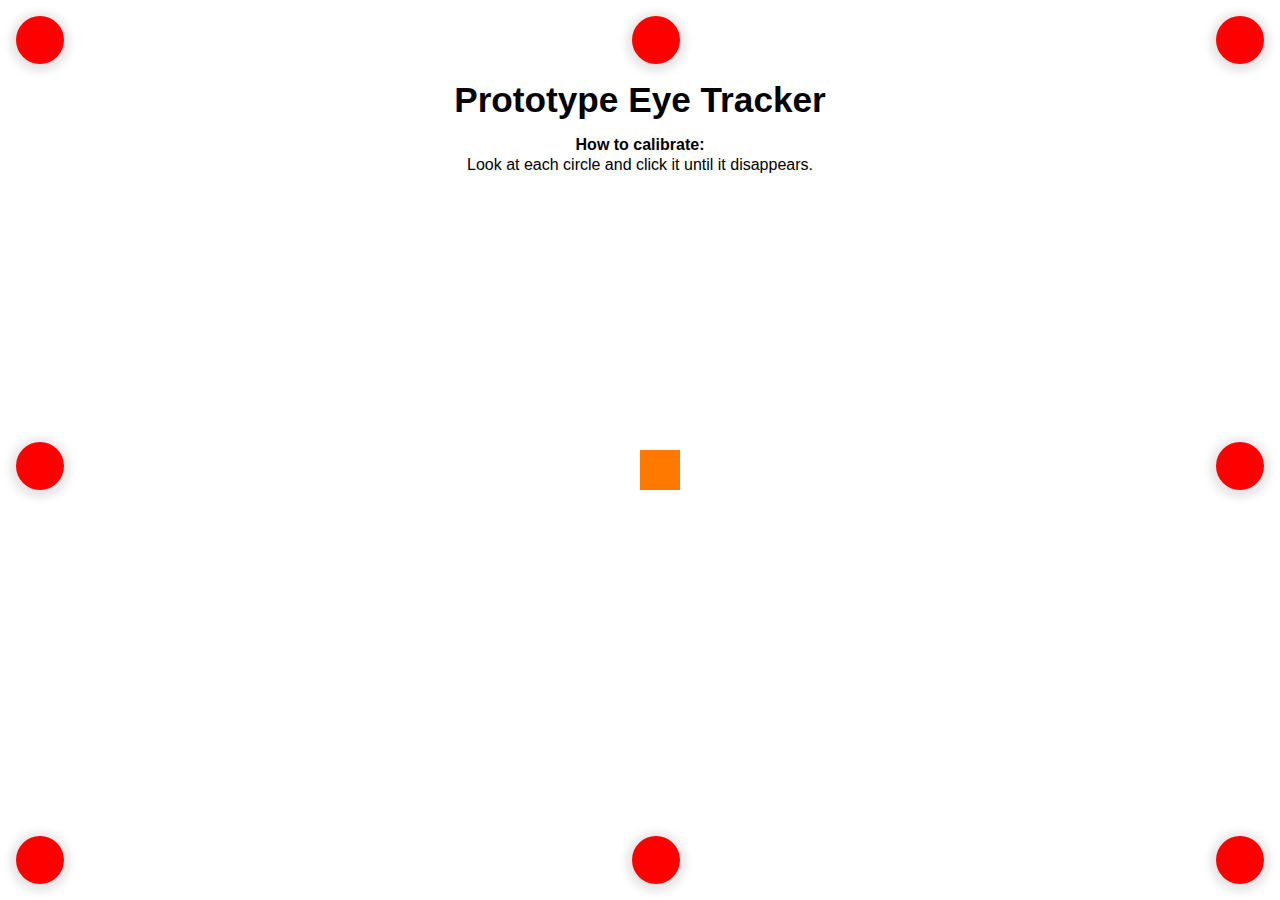
==== prototype/index.html @ b090675f "added timer and pause controls, no functionality" ====
<!DOCTYPE html>
<html>
<head>
	<meta charset="utf-8">
	<title>Study Tool Prototype</title>
	<script src="webgazer.js" type="text/javascript"></script>
	<link rel='stylesheet' type='text/css' href='reset.css'>
	<link rel='stylesheet' type='text/css' href='index.css'>
</head>
<body>
	<main class='content'>
		<div id='instructions'>
			<h1>
				Prototype Eye Tracker
			</h1>
			<h4>
				How to calibrate:
			</h4>
			<p>
				Look at each circle and click it until it disappears.
			</p>
		</div>
		<button class='button-calibrate button-calibrate__t5' id='cal-1' onclick="calib(1)">
			5
		</button>
		<button class='button-calibrate button-calibrate__t5' id='cal-2' onclick="calib(2)">
			5
		</button>
		<button class='button-calibrate button-calibrate__t5' id='cal-3' onclick="calib(3)">
			5
		</button>
		<button class='button-calibrate button-calibrate__t5' id='cal-4' onclick="calib(4)">
			5
		</button>
		<button class='button-calibrate button-calibrate__t5' id='cal-5' onclick="calib(5)">
			5
		</button>
		<button class='button-calibrate button-calibrate__t5' id='cal-6' onclick="calib(6)">
			5
		</button>
		<button class='button-calibrate button-calibrate__t5' id='cal-7' onclick="calib(7)">
			5
		</button>
		<button class='button-calibrate button-calibrate__t5' id='cal-8' onclick="calib(8)">
			5
		</button>
		<div id='garden' class='garden'>
			<h1>
				Welcome to your Garden
			</h1>
		</div>
		<div id='controls'>
			<h2>
				Minutes to study for:
			</h2>
			<button>
				Pause
			</button>
			<input id='time' type='number' name='time' value='15'>
		</div>
		<div id="focus">
			
		</div>
	</main>
</body>
<script>
	var clickCount = 0;
	var calibrated = false;
	var paused = false;
	var studyTime = 0; //in tenths of a second
	var studyTimeTarget = 0;	//in tenths of a second

	function calib(n){
		var newVal = document.getElementById("cal-" + n).innerHTML - 1;
		const oldClass = "button-calibrate__t" + (newVal + 1);// + (document.getElementById("cal-" + n).innerHTML + 0);
		document.getElementById("cal-" + n).classList.remove(oldClass);
		document.getElementById("cal-" + n).classList.add("button-calibrate__t" + newVal);
		document.getElementById("cal-" + n).innerHTML = newVal;
		if(newVal === 0){
			document.getElementById("cal-" + n).style.display = "none";
		}
		clickCount = clickCount + 1;
		if(clickCount === 35){
			calibrated = true;
			document.getElementById("garden").style.display = "flex";
			document.getElementById("controls").style.display = "grid";
			document.getElementById("instructions").style.display = "none";
		}

	}
	const width = window.innerWidth;
	const height = window.innerHeight;
	webgazer.begin();

	var xAvg = width / 2;
	var yAvg = height / 2;
	//document.getElementById("xval").innerHTML = xAvg;

	var unfocusedTime = 0;
	var distractedTime = 0;

	const intervalWebgazer = setInterval(function(){
		studyTimeTarget = document.getElementById("time").value;
		console.log(studyTimeTarget);
		var prediction = webgazer.getCurrentPrediction();
		if(!paused && prediction && calibrated){
			if(prediction.x < 0 || prediction.x > width){
				//out of bounds, aka not looking at screen
				distractedTime = distractedTime + 1;
			}
			else if(Math.abs(xAvg - prediction.x) < width / 3 && Math.abs(yAvg - prediction.y) < height / 3){
				//user is gazing at same area
				xAvg = (xAvg * .9) + (prediction.x * .1);
				yAvg = (yAvg * .9) + (prediction.y * .1);
				unfocusedTime = unfocusedTime + 1;
				distractedTime = 0;
			}
			else{
				//user is moving their eyes
				xAvg = (xAvg * .6) + (prediction.x * .4);
				yAvg = (yAvg * .6) + (prediction.y * .4);	
				unfocusedTime = 0;
				distractedTime = 0;
			}

			if(unfocusedTime > 30){
				window.alert("You seem to be losing concentration. Why not take a break and come back?");
				unfocusedTime = 0;
			}
			else if(distractedTime > 20){
				window.alert("distracted");
			}
			console.log(xAvg);
			console.log(yAvg);
			//document.getElementById("xval").innerHTML = xAvg;
			document.getElementById("focus").style.top = (yAvg + "px");
			document.getElementById("focus").style.left = (xAvg + "px");
		}
		else if(!paused && calibrated){
			distractedTime = distractedTime + 1;
			if(distractedTime > 20){
				window.alert("distracted");
			}
		}
	}, 100);


</script>
</html>
---- prototype/index.css ----
.button-calibrate{
	margin: 1rem;
	width: 3rem;
	height: 3rem;
	border-radius: 50%;
	box-shadow: 0 2px 8px 6px rgba(0,0,0,.1);
	/*background-color: rgb(245,245,245);*/
	position: absolute;
	color: rgba(0,0,0,0);
	transition: transform .2s;
}
.button-calibrate:hover{
	transform: scale(1.05);
}
.button-calibrate__t5{
	background-color: rgb(255,0,0);
}
.button-calibrate__t4{
	background-color: rgb(150,100,0);
}
.button-calibrate__t3{
	background-color: rgb(100, 150, 0);
}
.button-calibrate__t2{
	background-color: rgb(50, 200, 0);
}
.button-calibrate__t1{
	background-color: rgb(0, 255, 0);
}
#cal-1{
	top: 0;
	left: 0;
}
#cal-2{
	top: 0;
	right: 0;
}
#cal-3{
	bottom: 0;
	left: 0;
}
#cal-4{
	bottom: 0;
	right: 0;
}
#cal-5{
	top: 0;
	left: calc(50vw - 1.5rem);
}
#cal-6{
	top: calc(50vh - 1.5rem);
	right: 0;
}
#cal-7{
	bottom: 0;
	left: calc(50vw - 1.5rem);
}
#cal-8{
	top: calc(50vh - 1.5rem);
	left: 0;
}








#focus{
	position: absolute;
	top: 50vh;
	left: 50vw;
	width: 40px;
	height: 40px;
	background-color: rgb(255, 120, 0);
}

#instructions{
	padding: 4rem;
	display: flex;
	flex-direction: column;
	align-items: center;
}
#instructions > h1{
	padding: 1rem;
}

#controls{
	display: none;
	grid-template-columns: 1fr 1fr;
	gap: 2rem 2rem;
}
#garden{
	display: none;
	background-color: green;
	height: 80vh;
	flex-direction: column;
	align-items: center;
}
#garden > h1{
	padding: 1rem;
	color: white;
}














#webgazerVideoFeed{
	display: none;
}
#webgazerVideoCanvas{
	display: none;
}
body > #webgazerFaceOverlay{
	display: none;
}
#webgazerFaceFeedbackBox{
	display: none;
}
/*
body > video{
	display: none !important;
}
body > canvas{
	display: none !important;
}
/*
#focus{
	display: none !important;
}
*/
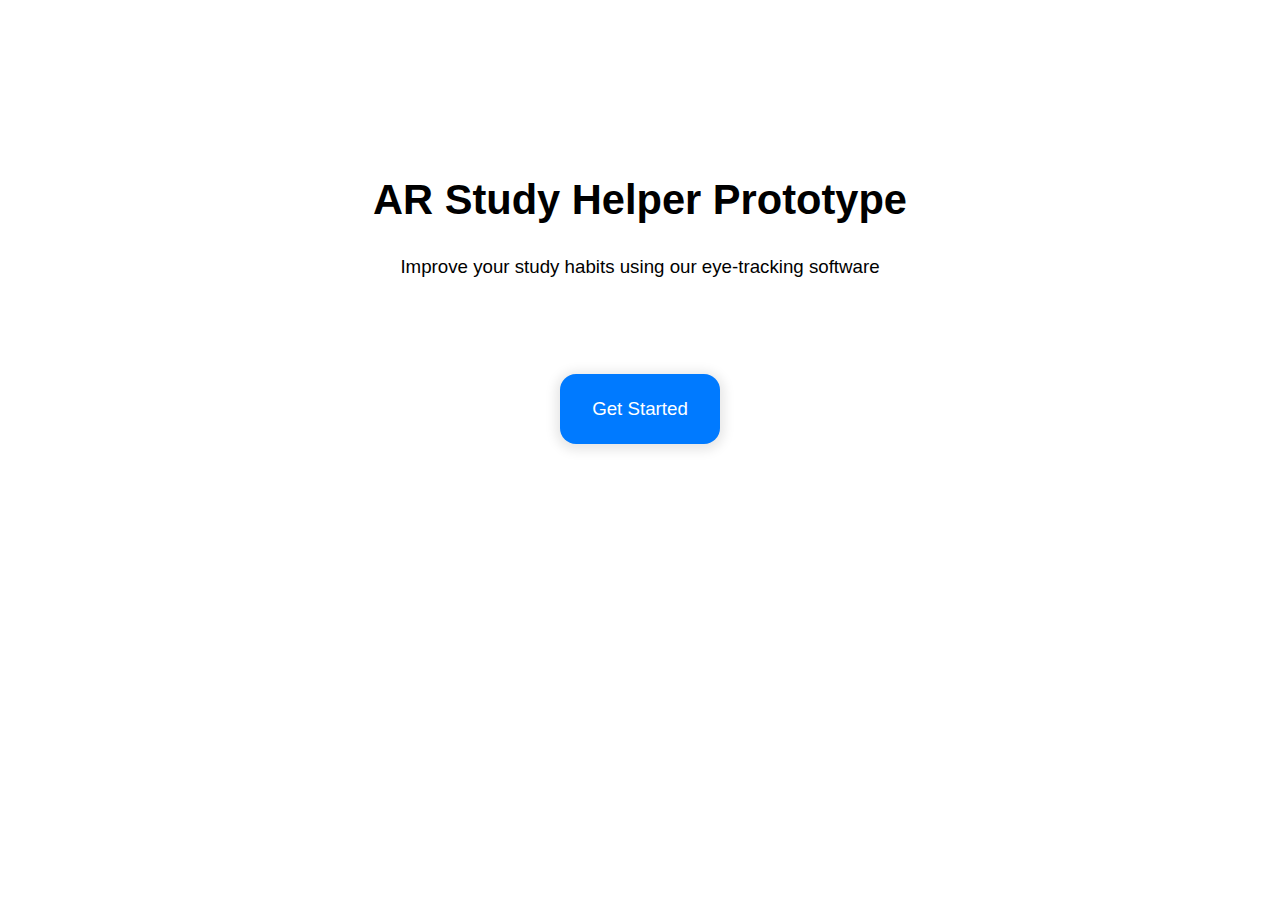
==== commit 2cfc5e73: "added welcome screen" ====
--- a/prototype/index.html
+++ b/prototype/index.html
@@ -9,6 +9,19 @@
 </head>
 <body>
 	<main class='content'>
+		<div id='welcome'>
+			<h1>
+				AR Study Helper Prototype
+			</h1>
+			<h3>
+				Improve your study habits using our eye-tracking software
+			</h3>
+			<button onclick="hideIntro()">
+				<h3>
+					Get Started
+				</h3>
+			</button>
+		</div>
 		<div id='instructions'>
 			<h1>
 				Prototype Eye Tracker
@@ -48,12 +61,15 @@
 			<h1>
 				Welcome to your Garden
 			</h1>
+			<div id='flowers'>
+
+			</div>
 		</div>
 		<div id='controls'>
 			<h2>
 				Minutes to study for:
 			</h2>
-			<button>
+			<button id='playpause' onclick="playPause()">
 				Pause
 			</button>
 			<input id='time' type='number' name='time' value='15'>
@@ -64,11 +80,20 @@
 	</main>
 </body>
 <script>
+	Notification.requestPermission();
+
 	var clickCount = 0;
 	var calibrated = false;
-	var paused = false;
+	var paused = true;
 	var studyTime = 0; //in tenths of a second
 	var studyTimeTarget = 0;	//in tenths of a second
+
+	function hideIntro(){
+		document.getElementById("welcome").style.opacity = '0';
+		setTimeout(function() {
+			document.getElementById("welcome").style.display = "none";
+		}, 400);
+	}
 
 	function calib(n){
 		var newVal = document.getElementById("cal-" + n).innerHTML - 1;
@@ -82,12 +107,38 @@
 		clickCount = clickCount + 1;
 		if(clickCount === 35){
 			calibrated = true;
+			paused = false;
 			document.getElementById("garden").style.display = "flex";
 			document.getElementById("controls").style.display = "grid";
 			document.getElementById("instructions").style.display = "none";
 		}
 
 	}
+
+	function playPause(){
+		if(!paused){
+			document.getElementById("playpause").innerHTML = 'Play';
+			paused = !paused;
+		}
+		else{
+			document.getElementById("playpause").innerHTML = 'Pause';
+			paused = !paused;
+		}
+	}
+
+	function addPlant(){
+		var r = Math.floor(Math.random() * 3);
+		if(r === 0){
+			document.getElementById("flowers").innerHTML += "<img src=flower1.png>";
+		}
+		else if(r === 1){
+			document.getElementById("flowers").innerHTML += "<img src=flower2.png>";
+		}
+		else{
+			document.getElementById("flowers").innerHTML += "<img src=flower3.png>";
+		}
+	}
+
 	const width = window.innerWidth;
 	const height = window.innerHeight;
 	webgazer.begin();
@@ -98,13 +149,14 @@
 
 	var unfocusedTime = 0;
 	var distractedTime = 0;
+	var mistakes = 0;
 
 	const intervalWebgazer = setInterval(function(){
-		studyTimeTarget = document.getElementById("time").value;
+		studyTimeTarget = Math.max(600, document.getElementById("time").value * 600);
 		console.log(studyTimeTarget);
 		var prediction = webgazer.getCurrentPrediction();
 		if(!paused && prediction && calibrated){
-			if(prediction.x < 0 || prediction.x > width){
+			if(prediction.x < 20 || prediction.x > width - 20 || prediction.y < 20 || prediction.y > height - 20){
 				//out of bounds, aka not looking at screen
 				distractedTime = distractedTime + 1;
 			}
@@ -124,14 +176,19 @@
 			}
 
 			if(unfocusedTime > 30){
-				window.alert("You seem to be losing concentration. Why not take a break and come back?");
+				//window.alert("You seem to be losing concentration. Why not take a break and come back?");
+				var n = new Notification("You seem to be losing concentration. Why not take a break and come back?");
 				unfocusedTime = 0;
-			}
-			else if(distractedTime > 20){
-				window.alert("distracted");
-			}
-			console.log(xAvg);
-			console.log(yAvg);
+				mistakes = mistakes + 1;
+			}
+			else if(distractedTime > 10){
+				console.log("distracted warning");
+				//window.alert("distracted");
+				distractedTime = 0;
+				mistakes = mistakes + 1;
+			}
+			//console.log(xAvg);
+			//console.log(yAvg);
 			//document.getElementById("xval").innerHTML = xAvg;
 			document.getElementById("focus").style.top = (yAvg + "px");
 			document.getElementById("focus").style.left = (xAvg + "px");
@@ -139,9 +196,29 @@
 		else if(!paused && calibrated){
 			distractedTime = distractedTime + 1;
 			if(distractedTime > 20){
-				window.alert("distracted");
-			}
-		}
+				console.log("distracted warning");
+				//window.alert("distracted");
+				distractedTime = 0;
+				mistakes = mistakes + 1;
+			}
+		}
+		if(!paused){
+			studyTime = studyTime + 1;
+		}
+		
+		//every five minutes
+		if(mistakes === 0 && studyTime % 3000 === 1){
+			mistakes = 0;
+			addPlant();
+		}
+		if(studyTime >= studyTimeTarget){
+			mistakes = 0;
+			var n = new Notification("It's time for a study break!");
+			playPause();
+			studyTime = 0;
+			//I don't know, do something
+		}
+
 	}, 100);
 
 
--- a/prototype/index.css
+++ b/prototype/index.css
@@ -1,3 +1,43 @@
+#welcome{
+	position: absolute;
+	top: 0;
+	left: 0;
+	background-color: white;
+	width: 100vw;
+	height: 100vh;
+	z-index: 10;
+	opacity: 1;
+	transition: opacity .4s;
+	display: flex;
+	flex-direction: column;
+	align-items: center;
+	padding: 6rem;
+	padding-top: 9rem;
+}
+
+#welcome > h1{
+	padding: 2rem;
+	font-size: 2.6rem;
+}
+#welcome > button{
+	margin-top: 6rem;
+	padding: 1.5rem;
+	padding-left: 2rem;
+	padding-right: 2rem;
+	border-radius: 16px;
+	background-color: rgb(0, 122, 255);
+	box-shadow: 0 2px 12px 4px rgba(0,0,0,.1);
+	transition: box-shadow .2s, background-color .2s, transform .2s;
+}
+#welcome > button:hover{
+	background-color: rgb(10, 132, 255);
+	transform: scale(1.05);
+}
+#welcome > button > h3{
+	color: white;
+}
+
+
 .button-calibrate{
 	margin: 1rem;
 	width: 3rem;
@@ -74,6 +114,7 @@
 	width: 40px;
 	height: 40px;
 	background-color: rgb(255, 120, 0);
+	transition: top .05s, left .05s;
 }
 
 #instructions{
@@ -89,17 +130,52 @@
 #controls{
 	display: none;
 	grid-template-columns: 1fr 1fr;
-	gap: 2rem 2rem;
+	padding-left: 4rem;
+	padding-right: 4rem;
+	padding-top: 1rem;
+	gap: 1rem 4rem;
+	grid-gap: 1rem 4rem;
+}
+#controls > input{
+	padding: 1rem;
+	border-radius: 4px;
+	background-color: rgb(240,240,240);
+	border: 1px solid rgb(210,210,210);
+	transition: box-shadow .2s, background-color .2s;
+}
+#controls > input:hover, #controls > input:focus{
+	background-color: rgb(250,250,250);
+}
+#controls > button{
+	padding: 1rem;
+	border-radius: 4px;
+	background-color: rgb(170, 200, 245);
+	border: 1px solid rgb(140,170,215);
+	transition: box-shadow .2s, background-color .2s;
+}
+#controls > button:hover, #controls > button:focus{
+	background-color: rgb(180,210,255);
 }
 #garden{
 	display: none;
-	background-color: green;
+	background-image: url('./garden.png');
+	background-position: center;
+	background-repeat: no-repeat;
+	background-size: cover;
 	height: 80vh;
 	flex-direction: column;
+	justify-content: space-between;
 	align-items: center;
 }
+#flowers{
+	width: 100%;
+	display: flex;
+	justify-content: center;
+	align-items: flex-end;
+}
 #garden > h1{
 	padding: 1rem;
+	font-size: 2.6rem;
 	color: white;
 }
 
